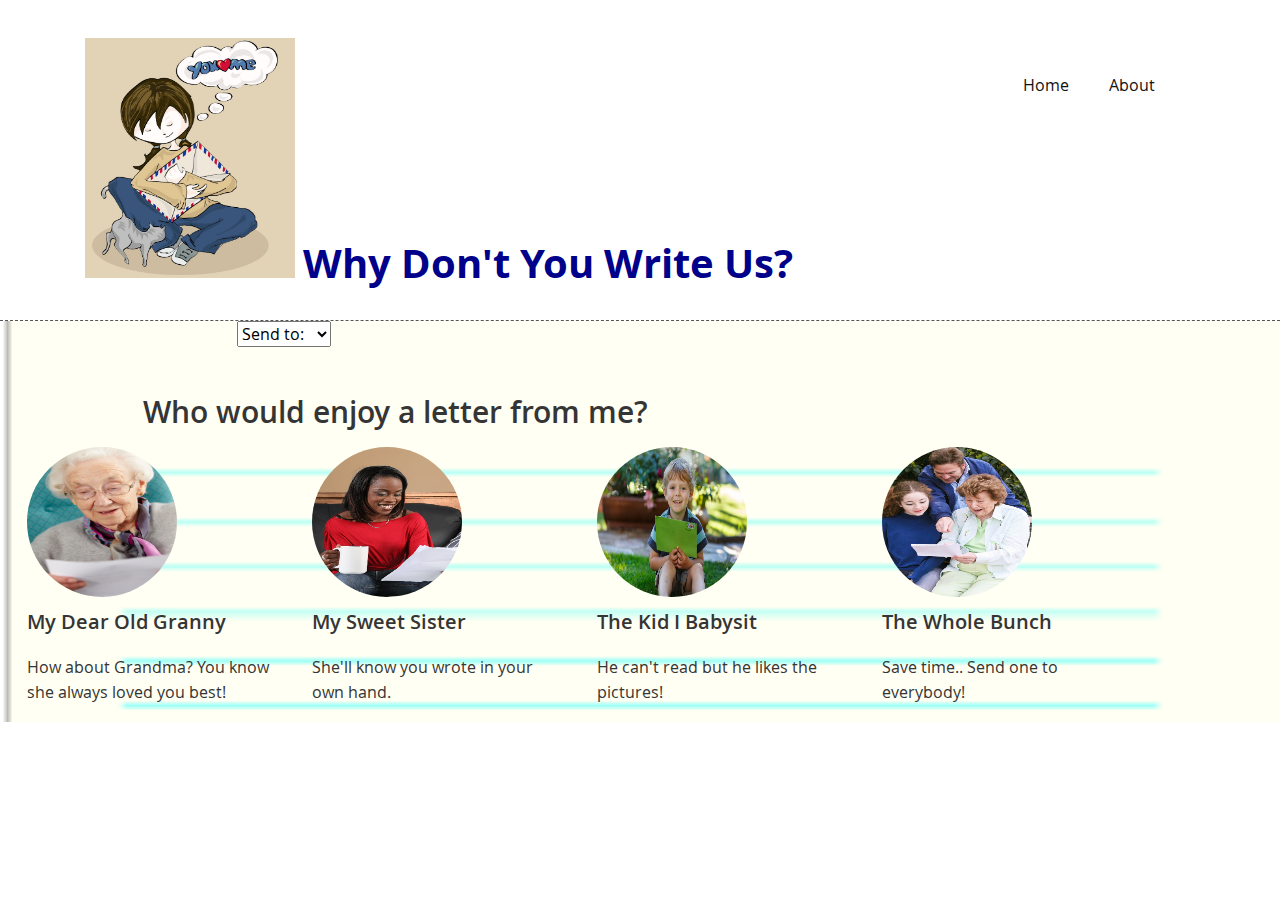
==== index.html @ 1a22d1a2 "15-11-09_siteUpload" ====
<html>
<head>
<meta http-equiv="content-type" content="text/html; charset=utf-8" />
<meta name="viewport" content="width=device-width, initial-scale=1.0">
<title>Why Don&apos;t You Write Us?</title>
<meta name="keywords" content="arts, greeting cards, correspondence, mosaic, watercolor paintings, original artwork, letter, mementoes, handmade, pictures, writing, written, beautiful, beauty, note, search engines, WhyDontYouWrite.us" />
<meta name="generator" content="Site design by Ramona Maxwell &copy;2015 www.MaxwellArts.com"/>
<meta name="description" content="Cards and letters to encourage loved ones to keep in touch the old fashioned way! www.WhyDontYouWrite.us" />
<link rel="icon" type="image/x-icon" href="/images/favicon.ico">
<link href="library/css/normalize.css" rel="stylesheet" type="text/css">
<link href="library/css/framework.css?v=0.2" rel="stylesheet" type="text/css">
<script type="text/javascript" src="library/js/modernizr.min.js?v=0.2"></script>
<script src="http://ajax.googleapis.com/ajax/libs/jquery/1.10.2/jquery.min.js"></script>

	<script src="library/js/modernizr.min.js" type="text/javascript"></script>
	<script src="library/js/modernizr.init.js" type="text/javascript"></script>
	<script src="https://google-code-prettify.googlecode.com/svn/loader/run_prettify.js"></script>
	<script type="text/javascript">
	var _gaq = _gaq || [];
	_gaq.push(['_setAccount', 'UA-183559-1']);
	_gaq.push(['_setDomainName', '.heartinternet.co.uk']);
	_gaq.push(['_setAllowLinker', true]);
	_gaq.push(['_trackPageview']);
	(function() {
		var ga = document.createElement('script'); ga.type = 'text/javascript'; ga.async = true;
		ga.src = ('https:' == document.location.protocol ? 'https://' : 'http://') + 'stats.g.doubleclick.net/dc.js';
		var s = document.getElementsByTagName('script')[0]; s.parentNode.insertBefore(ga, s);
	})();
		</script>
	<style type="text/css">
	pre.prettyprint 
	{
		padding: 0 25px !important;
		border: 0 !important;
		border-left: 2px dotted #dededc !important;
	}
	</style>


	<script type="text/javascript">
		Modernizr.load([
		{
			load: 	['//ajax.googleapis.com/ajax/libs/jquery/1.10.2/jquery.min.js',
					'//ajax.googleapis.com/ajax/libs/jqueryui/1.10.3/jquery-ui.min.js'], 
			complete: function () 	
			{
				if ( !window.jQuery ) 	
				{
					Modernizr.load(	
					['library/js/jquery-1.10.2.min.js',
					'library/js/jquery-ui.min.js']
					);
				}
				if (Modernizr.touch) { // Checking to see if it's a mobile device, then loading all mobile-necessary scripts
					Modernizr.load(
					['library/js/hammer.min.js',
					'library/js/matchmedia.min.js',
					'library/js/selectivizr.min.js',
					'library/js/init.touch.js']
					);
				} 
				else { // Load all the desktop-necessary scripts
					Modernizr.load(
					['library/js/jquery.hoverIntent.js',
					'library/js/matchmedia.min.js',
					'library/js/selectivizr.min.js',
					'library/js/init.standard.js?v=0.2']
				);
				}
			}
		},
			
		{
		    test: Modernizr.mq('only all'), // Essentially this asks "Are you higher than IE8"?
		    nope: 	['library/js/respond.min.js?v=0.2',
					'library/js/init.ie8.js']    	
		}

		]);
	</script>
</head>
<body>
	<header class="styled" data-role="header">
		<div class="container">
			<row>
				<div class="column eight">
					<h2 id="siteTitle"><a href="#">Sculpt.</a></h2>
				</div>
				<div class="column four">
				<nav>
							<ul class="drop-down horizontal right styled">
								<li id="menu1"><a href="#">Horizontal&nbsp;&nbsp;<i class="fa fw fa-angle-down"></i></a></li>
								<li id="menu2"><a href="#">Menus</a></li>
								<!--li><a href="#">Are</a></li-->
								<!--li><a href="#">Awesome</a></li-->
							</ul>
						</nav>
				</div>
			</row>
					
		</div>
	</header>
	<section id="contentMain">
		<div class="column twelve">
			<select id="writeChoice" onchange="sendLetter(this.value)">				
				<option value="0" selected="selected">Send to&#58;</option>
				<option value="1">Grandma</option>
				<option value="2">Sis</option>
				<option value="3">Kid</option>
				<option value="4">Everyone</option>	
			</select>
			<p id="letterChoice"></p>				
		</div>
		<div id="featuredItemsBanner" class="column twelve">
			<h3>Featured Items</h3>
		</div>
		<div id="featuredItems">
			<article id="feature1" class="column three">
				<img class="styled" alt="Blanca" src="library/images/featured4.jpg">
				<h4>Blanca</h4>
				<p>Lorem ipsum dolor sit amet, consectetur adipisicing elit, sed do eiusmod tempor incididunt.</p>
			</article>
			<article id="feature2" class="column three">
				<img class="styled" alt="Blanca" src="library/images/featured4.jpg">
				<h4>Blanca</h4>
				<p>Lorem ipsum dolor sit amet, consectetur adipisicing elit, sed do eiusmod tempor incididunt.</p>
			</article>
			<article id="feature3" class="column three">
				<img class="styled" alt="Blanca" src="library/images/featured4.jpg">
				<h4>Blanca</h4>
				<p>Lorem ipsum dolor sit amet, consectetur adipisicing elit, sed do eiusmod tempor incididunt.</p>
			</article>
			<article id="feature4" class="column three">
				<img class="styled" alt="Blanca" src="library/images/featured4.jpg">
				<h4>Blanca</h4>
				<p>Lorem ipsum dolor sit amet, consectetur adipisicing elit, sed do eiusmod tempor incididunt.</p>
			</article>
		</div>
	</section>
</body>
<script>
//Example of overridding DOM elements with JavaScript
//change the title
	var siteTitleNew = document.getElementById("siteTitle");
	siteTitleNew.innerHTML = "Why Don&apos;t You Write Us&#63;";
	siteTitleNew.style.color = "darkblue";
//add a picture
	var animeRead = document.createElement("img");
	animeRead.src = "/images/ltrlv_crop.jpg";
	animeRead.height = "240";
	animeRead.width = "210";
	animeRead.alt = "Image of a family reading a letter.";
	animeRead.style.paddingRight = "8px";
	siteTitleNew.insertBefore(animeRead, siteTitleNew.childNodes[0]);
//populate the menu
	var menuItem1 = document.getElementById("menu1");
	menuItem1.innerHTML = "<a href='http://whydontyouwrite.us/index.html'>Home</a>";
	var menuItem2 = document.getElementById("menu2");
	menuItem2.innerHTML = "<a href='http://whydontyouwrite.us/pages/about.html'>About</a>";
//style the body
	var contentArea = document.getElementById("contentMain");
	var bkGrndPpr = document.createElement("img");
	contentArea.style.backgroundImage = "url('/images/ppr.png')";	
	contentArea.style.backgroundRepeat = "no-repeat";
	contentArea.style.backgroundSize = "cover";
	var featuredItemsArea = document.getElementById("featuredItems");
	featuredItemsArea.style.float = "right";
	featuredItemsArea.style.paddingRight = "10%";
//change the body content
	var featuresBanner = document.getElementById("featuredItemsBanner");
	featuresBanner.innerHTML = "<h3>Who would enjoy a letter from me&#63;</h3>";
	featuresBanner.style.paddingLeft = "10%";	
		var feature1 = document.getElementById("feature1");
		feature1.innerHTML = "<img class='styled' alt='Happy grandma reading letter.' src='/images/OldWmnRd1.png'><h4>My Dear Old Granny</h4><p>How about Grandma&#63; You know she always loved you best&#33;</p>";		
		var feature2 = document.getElementById("feature2");
		feature2.innerHTML = "<img class='styled' alt='Young woman reading letter.' src='/images/YngWmnRd1.jpg'><h4>My Sweet Sister</h4><p>She&apos;ll know you wrote in your own hand.</p>";
		var feature3 = document.getElementById("feature3");
		feature3.innerHTML = "<img class='styled' alt='Little boy reading letter.' src='/images/SmByHldLtr.jpg'><h4>The Kid I Babysit</h4><p>He can&apos;t read but he likes the pictures&#33;</p>";
		var feature4 = document.getElementById("feature4");
		feature4.innerHTML = "<img class='styled' alt='Group reading letter.' src='/images/FmRd1.jpg'><h4>The Whole Bunch</h4><p>Save time.. Send one to everybody&#33;</p>";
	var selectionContainer = document.getElementById("writeChoice");
	selectionContainer.style.marginLeft = "20%";
	var letterRecipient = document.getElementById("writeChoice").value;
	showRecipient = document.getElementById("letterChoice");
	showRecipient.style.float = "right";
	function sendLetter(letterRecipient) {
		switch(letterRecipient) {
			case '0': showRecipient.innerHTML = "Don&apos;t forget stamps&#58;";
			break;
			case '1': showRecipient.innerHTML = "Good choice&#33; She will probably send you five dollars.";
			break;
			case '2': showRecipient.innerHTML =  "Growing up doesn&apos;t mean growing apart.";
			break;
			case '3': showRecipient.innerHTML = "Little kids love a trip to the mailbox&#33;";
			break;
			case '4': showRecipient.innerHTML = "One little note from you makes everyone happy&#33;";
			break;
			default: showRecipient.innerHTML = "Don&apos;t forget stamps&#33;";
		}
	}

</script>
</html>
---- library/css/framework.css ----
/* Typography */
/* Classes for different type weights */
/* line 15, ../sass/additional/_type.scss */
.extralight {
  font-weight: 200;
}

/* line 20, ../sass/additional/_type.scss */
.light {
  font-weight: 300;
}

/* line 25, ../sass/additional/_type.scss */
.regular {
  font-weight: 400;
}

/* line 30, ../sass/additional/_type.scss */
.semibold {
  font-weight: 600;
}

/* line 35, ../sass/additional/_type.scss */
.bold {
  font-weight: 700;
}

/* line 40, ../sass/additional/_type.scss */
.extrabold {
  font-weight: 800;
}

/* line 45, ../sass/additional/_type.scss */
.condensed {
  font-family: OpenSansCondensed, "Arial Narrow", Arial, sans-serif;
}

/* Classes for kerning styles */
/* line 52, ../sass/additional/_type.scss */
.loosest {
  letter-spacing: 3px;
  letter-spacing: 0.3rem;
}

/* line 57, ../sass/additional/_type.scss */
.looser {
  letter-spacing: 2px;
  letter-spacing: 0.2rem;
}

/* line 62, ../sass/additional/_type.scss */
.loose {
  letter-spacing: 1px;
  letter-spacing: 0.1rem;
}

/* line 67, ../sass/additional/_type.scss */
.tight {
  letter-spacing: -1px;
  letter-spacing: -0.1rem;
}

/* line 72, ../sass/additional/_type.scss */
.tighter {
  letter-spacing: -2px;
  letter-spacing: -0.2rem;
}

/* line 77, ../sass/additional/_type.scss */
.tightest {
  letter-spacing: -3px;
  letter-spacing: -0.3rem;
}

/* Include your font-face declarations here, but remove the svg files from the stack */
@font-face {
  font-family: "OpenSansCondensed";
  src: url("../fonts/OpenSans-CondLight-webfont.eot");
  src: url("../fonts/OpenSans-CondLight-webfont.eot?#iefix") format("embedded-opentype"), url("../fonts/OpenSans-CondLight-webfont.woff") format("woff"), url("../fonts/OpenSans-CondLight-webfont.ttf") format("truetype");
  font-weight: 300;
  font-style: normal;
}

@font-face {
  font-family: "OpenSansCondensed";
  src: url("../fonts/OpenSans-CondLightItalic-webfont.eot");
  src: url("../fonts/OpenSans-CondLightItalic-webfont.eot?#iefix") format("embedded-opentype"), url("../fonts/OpenSans-CondLightItalic-webfont.woff") format("woff"), url("../fonts/OpenSans-CondLightItalic-webfont.ttf") format("truetype");
  font-weight: 300;
  font-style: Italic;
}

@font-face {
  font-family: "OpenSansCondensed";
  src: url("../fonts/OpenSans-CondBold-webfont.eot");
  src: url("../fonts/OpenSans-CondBold-webfont.eot?#iefix") format("embedded-opentype"), url("../fonts/OpenSans-CondBold-webfont.woff") format("woff"), url("../fonts/OpenSans-CondBold-webfont.ttf") format("truetype");
  font-weight: 700;
  font-style: normal;
}

@font-face {
  font-family: "OpenSans";
  src: url("../fonts/OpenSans-Light-webfont.eot");
  src: url("../fonts/OpenSans-Light-webfont.eot?#iefix") format("embedded-opentype"), url("../fonts/OpenSans-Light-webfont.woff") format("woff"), url("../fonts/OpenSans-Light-webfont.ttf") format("truetype");
  font-weight: 300;
  font-style: normal;
}

@font-face {
  font-family: "OpenSans";
  src: url("../fonts/OpenSans-LightItalic-webfont.eot");
  src: url("../fonts/OpenSans-LightItalic-webfont.eot?#iefix") format("embedded-opentype"), url("../fonts/OpenSans-LightItalic-webfont.woff") format("woff"), url("../fonts/OpenSans-LightItalic-webfont.ttf") format("truetype");
  font-weight: 300;
  font-style: italic;
}

@font-face {
  font-family: "OpenSans";
  src: url("../fonts/OpenSans-Regular-webfont.eot");
  src: url("../fonts/OpenSans-Regular-webfont.eot?#iefix") format("embedded-opentype"), url("../fonts/OpenSans-Regular-webfont.woff") format("woff"), url("../fonts/OpenSans-Regular-webfont.ttf") format("truetype");
  font-weight: 400;
  font-style: normal;
}

@font-face {
  font-family: "OpenSans";
  src: url("../fonts/OpenSans-Italic-webfont.eot");
  src: url("../fonts/OpenSans-Italic-webfont.eot?#iefix") format("embedded-opentype"), url("../fonts/OpenSans-Italic-webfont.woff") format("woff"), url("../fonts/OpenSans-Italic-webfont.ttf") format("truetype");
  font-weight: 400;
  font-style: italic;
}

@font-face {
  font-family: "OpenSans";
  src: url("../fonts/OpenSans-Semibold-webfont.eot");
  src: url("../fonts/OpenSans-Semibold-webfont.eot?#iefix") format("embedded-opentype"), url("../fonts/OpenSans-Semibold-webfont.woff") format("woff"), url("../fonts/OpenSans-Semibold-webfont.ttf") format("truetype");
  font-weight: 600;
  font-style: normal;
}

@font-face {
  font-family: "OpenSans";
  src: url("../fonts/OpenSans-SemiboldItalic-webfont.eot");
  src: url("../fonts/OpenSans-SemiboldItalic-webfont.eot?#iefix") format("embedded-opentype"), url("../fonts/OpenSans-SemiboldItalic-webfont.woff") format("woff"), url("../fonts/OpenSans-SemiboldItalic-webfont.ttf") format("truetype");
  font-weight: 600;
  font-style: italic;
}

@font-face {
  font-family: "OpenSans";
  src: url("../fonts/OpenSans-Bold-webfont.eot");
  src: url("../fonts/OpenSans-Bold-webfont.eot?#iefix") format("embedded-opentype"), url("../fonts/OpenSans-Bold-webfont.woff") format("woff"), url("../fonts/OpenSans-Bold-webfont.ttf") format("truetype");
  font-weight: 700;
  font-style: normal;
}

@font-face {
  font-family: "OpenSans";
  src: url("../fonts/OpenSans-BoldItalic-webfont.eot");
  src: url("../fonts/OpenSans-BoldItalic-webfont.eot?#iefix") format("embedded-opentype"), url("../fonts/OpenSans-BoldItalic-webfont.woff") format("woff"), url("../fonts/OpenSans-BoldItalic-webfont.ttf") format("truetype");
  font-weight: 700;
  font-style: italic;
}

@font-face {
  font-family: "OpenSans";
  src: url("../fonts/OpenSans-ExtraBold-webfont.eot");
  src: url("../fonts/OpenSans-ExtraBold-webfont.eot?#iefix") format("embedded-opentype"), url("../fonts/OpenSans-ExtraBold-webfont.woff") format("woff"), url("../fonts/OpenSans-ExtraBold-webfont.ttf") format("truetype");
  font-weight: 800;
  font-style: normal;
}

@font-face {
  font-family: "OpenSans";
  src: url("../fonts/OpenSans-ExtraBoldItalic-webfont.eot");
  src: url("../fonts/OpenSans-ExtraBoldItalic-webfont.eot?#iefix") format("embedded-opentype"), url("../fonts/OpenSans-ExtraBoldItalic-webfont.woff") format("woff"), url("../fonts/OpenSans-ExtraBoldItalic-webfont.ttf") format("truetype");
  font-weight: 800;
  font-style: italic;
}

/* FA Font files here */
@font-face {
  font-family: 'FontAwesome';
  src: url("../fonts/fontawesome-webfont.eot");
  src: url("../fonts/fontawesome-webfont.eot?#iefix") format("embedded-opentype"), url("../fonts/fontawesome-webfont.woff") format("woff"), url("../fonts/fontawesome-webfont.ttf") format("truetype");
  font-weight: 400;
  font-style: normal;
}

/* This is where we keep the SVG files so everything looks pretty in Webkit-based browsers */
@media screen and (-webkit-min-device-pixel-ratio: 0) {
  @font-face {
    font-family: "OpenSansCondensed";
    src: url("../fonts/OpenSans-CondLight-webfont.svg#open_sanscondensed_light") format("svg");
    font-weight: 300;
    font-style: normal;
}

  @font-face {
    font-family: "OpenSansCondensed";
    src: url("../fonts/OpenSans-CondLightItalic-webfont.svg#open_sansCnLtIt") format("svg");
    font-weight: 300;
    font-style: italic;
}

  @font-face {
    font-family: "OpenSansCondensed";
    src: url("../fonts/OpenSans-CondBold-webfont.svg#open_sans_condensedbold") format("svg");
    font-weight: 700;
    font-style: normal;
}

  @font-face {
    font-family: "OpenSans";
    src: url("../fonts/OpenSans-Light-webfont.svg#open_sanslight") format("svg");
    font-weight: 300;
    font-style: normal;
}

  @font-face {
    font-family: "OpenSans";
    src: url("../fonts/OpenSans-LightItalic-webfont.svg#open_sanslight_italic") format("svg");
    font-weight: 300;
    font-style: italic;
}

  @font-face {
    font-family: "OpenSans";
    src: url("../fonts/OpenSans-Regular-webfont.svg#open_sansregular") format("svg");
    font-weight: 400;
    font-style: normal;
}

  @font-face {
    font-family: "OpenSans";
    src: url("../fonts/OpenSans-Italic-webfont.svg#open_sansitalic") format("svg");
    font-weight: 400;
    font-style: italic;
}

  @font-face {
    font-family: "OpenSans";
    src: url("../fonts/OpenSans-Semibold-webfont.svg#open_sanssemibold") format("svg");
    font-weight: 600;
    font-style: normal;
}

  @font-face {
    font-family: "OpenSans";
    src: url("../fonts/OpenSans-SemiboldItalic-webfont.svg#open_sanssemibold_italic") format("svg");
    font-weight: 600;
    font-style: italic;
}

  @font-face {
    font-family: "OpenSans";
    src: url("../fonts/OpenSans-Bold-webfont.svg#open_sansbold") format("svg");
    font-weight: 700;
    font-style: normal;
}

  @font-face {
    font-family: "OpenSans";
    src: url("../fonts/OpenSans-BoldItalic-webfont.svg#open_sansbold_italic") format("svg");
    font-weight: 700;
    font-style: italic;
}

  @font-face {
    font-family: "OpenSans";
    src: url("../fonts/OpenSans-ExtraBold-webfont.svg#open_sansextrabold") format("svg");
    font-weight: 800;
    font-style: normal;
}

  @font-face {
    font-family: "OpenSans";
    src: url("../fonts/OpenSans-ExtraBoldItalic-webfont.svg#open_sansextrabold_italic") format("svg");
    font-weight: 800;
    font-style: italic;
}

  /* Din font files here */
  @font-face {
    font-family: 'FontAwesome';
    src: url("../fonts/fontawesome-webfont.svg#FontAwesome") format("svg");
    font-weight: 300;
    font-style: normal;
}
}
/* line 8, ../sass/framework.scss */
html {
  font-size: 62.5%;
}

/* Here come the columns */
/* line 15, ../sass/framework.scss */
.container {
  margin: 0 auto;
  width: 80%;
}
/* line 298, ../sass/additional/_additional.scss */
.container:before, .container:after {
  content: "";
  display: table;
}
/* line 302, ../sass/additional/_additional.scss */
.container:after {
  clear: both;
}

/* Clearfixed elements */
/* line 25, ../sass/framework.scss */
section,
.row {
  position: relative;
}
/* line 298, ../sass/additional/_additional.scss */
section:before, section:after,
.row:before,
.row:after {
  content: "";
  display: table;
}
/* line 302, ../sass/additional/_additional.scss */
section:after,
.row:after {
  clear: both;
}

/* line 32, ../sass/framework.scss */
.column {
  margin-left: 0;
  margin-right: 0;
  -webkit-box-sizing: border-box;
  -moz-box-sizing: border-box;
  box-sizing: border-box;
  position: relative;
  /* When nesting columns, this removed the margins on the left of the first and the right of the last columns */
}
/* line 40, ../sass/framework.scss */
.column .row .column:first-of-type {
  margin-left: 0;
}
/* line 44, ../sass/framework.scss */
.column .row .column:last-of-type {
  margin-right: 0;
}

/* line 52, ../sass/framework.scss */
.one {
  width: 100%;
}

/* line 57, ../sass/framework.scss */
.two {
  width: 100%;
}

/* line 62, ../sass/framework.scss */
.three {
  width: 100%;
}

/* line 67, ../sass/framework.scss */
.four {
  width: 100%;
}

/* line 72, ../sass/framework.scss */
.five {
  width: 100%;
}

/* line 77, ../sass/framework.scss */
.six {
  width: 100%;
}

/* line 82, ../sass/framework.scss */
.seven {
  width: 100%;
}

/* line 87, ../sass/framework.scss */
.eight {
  width: 100%;
}

/* line 92, ../sass/framework.scss */
.nine {
  width: 100%;
}

/* line 97, ../sass/framework.scss */
.ten {
  width: 100%;
}

/* line 102, ../sass/framework.scss */
.eleven {
  width: 100%;
}

/* line 107, ../sass/framework.scss */
.twelve {
  width: 100%;
}

/* Default typeface and weight declarations */
/* line 114, ../sass/framework.scss */
body {
  font-family: OpenSans, "Helvetica Neue", Helvetica, Arial, sans-serif;
  font-size: 16px;
  font-size: 1.6rem;
  line-height: 25px;
  line-height: 2.5rem;
  color: #353535;
}

/* line 122, ../sass/framework.scss */
p {
  margin: 0;
  padding: 7px 0 18px;
  padding: 0.75rem 0 1.75rem;
}

/* This resets the h tags before we do anything else to them */
/* line 136, ../sass/framework.scss */
h1,
h2,
h3,
h4,
h5,
h6 {
  font-size: 16px;
  font-size: 1.6rem;
  line-height: 25px;
  line-height: 2.5rem;
  margin: 0;
  padding: 0;
  font-weight: 400;
}

/* line 145, ../sass/framework.scss */
h1 {
  font-size: 50px;
  font-size: 5rem;
  line-height: 50px;
  line-height: 5rem;
  margin: 0;
  padding: 35px 0 15px;
  padding: 3.5rem 0 1.5rem;
  font-weight: 800;
}

/* line 155, ../sass/framework.scss */
h2 {
  font-size: 40px;
  font-size: 4rem;
  line-height: 50px;
  line-height: 5rem;
  margin: 0;
  padding: 38px 0 12px;
  padding: 3.75rem 0 1.25rem;
  font-weight: 700;
}

/* line 165, ../sass/framework.scss */
h3 {
  font-size: 30px;
  font-size: 3rem;
  line-height: 40px;
  line-height: 4rem;
  margin: 0;
  padding: 45px 0 15px;
  padding: 4.5rem 0 1.5rem;
  font-weight: 600;
}

/* line 175, ../sass/framework.scss */
h4 {
  font-size: 20px;
  font-size: 2rem;
  line-height: 30px;
  line-height: 3rem;
  margin: 0;
  padding: 10px 0 10px;
  padding: 1rem 0 1rem;
  font-weight: 600;
}

/* line 184, ../sass/framework.scss */
nav h1 {
  float: left;
}

/* line 189, ../sass/framework.scss */
h1 + h2 {
  padding: 13px 0 12px;
  padding: 1.25rem 0 1.25rem;
}

/* line 195, ../sass/framework.scss */
h1 + h3 {
  padding: 0 0 10px;
  padding: 0 0 1rem;
}

/* line 201, ../sass/framework.scss */
h2 + h3 {
  padding: 0 0 10px;
  padding: 0 0 1rem;
}

/* line 207, ../sass/framework.scss */
h3 + h4 {
  padding: 0 0 10px;
  padding: 0 0 1rem;
}

/* Basic imagery fun here */
/* line 217, ../sass/framework.scss */
div img[data-responsive="fill"],
article img[data-responsive="fill"],
aside.img[data-responsive="fill"] {
  min-width: 100%;
  max-width: 100%;
  height: auto;
}

/* This resets ol and ul lists before we do anything with them */
/* line 227, ../sass/framework.scss */
ol,
ul {
  margin: 0;
  list-style: none;
  padding: 12px 0 13px;
  padding: 1.25rem 0;
}

/*Now we style the basics */
/* line 237, ../sass/framework.scss */
ul {
  list-style: disc;
  padding: 12px 0 13px 25px;
  padding: 1.25rem 0 1.25rem 2.5rem;
}

/* line 244, ../sass/framework.scss */
ul ul {
  list-style: circle;
  padding: 12px 0 13px 25px;
  padding: 1.25rem 0 1.25rem 2.5rem;
  font-size: 1.4rem;
}

/* line 252, ../sass/framework.scss */
ol {
  list-style: decimal;
  padding: 12px 0 13px 25px;
  padding: 1.25rem 0 1.25rem 2.5rem;
}

/* line 259, ../sass/framework.scss */
ol ol {
  list-style: lower-latin;
  padding: 12px 0 13px 25px;
  padding: 1.25rem 0 1.25rem 2.5rem;
  font-size: 1.4rem;
}

/* Some floats*/
/* line 269, ../sass/framework.scss */
.left {
  float: left;
  text-align: left;
}

/* line 274, ../sass/framework.scss */
.right {
  float: right;
  text-align: right;
}

@media only screen and (max-width: 767px) {
  /* line 282, ../sass/framework.scss */
  .hide-mobile {
    display: none;
  }

  /* line 286, ../sass/framework.scss */
  .left, .right {
    text-align: left !important;
    clear: both !important;
  }
}
@media only screen and (min-width: 768px) and (max-width: 1024px) {
  /* line 295, ../sass/framework.scss */
  html {
    font-size: 62.5%;
  }

  /* Here come the columns */
  /* line 302, ../sass/framework.scss */
  .container {
    margin: 0 auto;
    width: 732px;
  }
  /* line 306, ../sass/framework.scss */
  .container.fluid {
    width: 100%;
  }
  /* line 5, ../sass/additional/_additional.scss */
  .container.fluid .column {
    margin: 0 1%;
  }
  /* line 8, ../sass/additional/_additional.scss */
  .container.fluid .column.one {
    width: 6.333%;
  }
  /* line 12, ../sass/additional/_additional.scss */
  .container.fluid .column.two {
    width: 14.667%;
  }
  /* line 16, ../sass/additional/_additional.scss */
  .container.fluid .column.three {
    width: 23.0%;
  }
  /* line 20, ../sass/additional/_additional.scss */
  .container.fluid .column.four {
    width: 31.333%;
  }
  /* line 24, ../sass/additional/_additional.scss */
  .container.fluid .column.five {
    width: 39.667%;
  }
  /* line 28, ../sass/additional/_additional.scss */
  .container.fluid .column.six {
    width: 48.0%;
  }
  /* line 32, ../sass/additional/_additional.scss */
  .container.fluid .column.seven {
    width: 56.333%;
  }
  /* line 36, ../sass/additional/_additional.scss */
  .container.fluid .column.eight {
    width: 64.667%;
  }
  /* line 40, ../sass/additional/_additional.scss */
  .container.fluid .column.nine {
    width: 73.0%;
  }
  /* line 44, ../sass/additional/_additional.scss */
  .container.fluid .column.ten {
    width: 81.333%;
  }
  /* line 48, ../sass/additional/_additional.scss */
  .container.fluid .column.eleven {
    width: 89.667%;
  }
  /* line 52, ../sass/additional/_additional.scss */
  .container.fluid .column.twelve {
    width: 98%;
  }
  /* line 310, ../sass/framework.scss */
  .container.fluid.no-margin {
    width: 100%;
  }
  /* line 62, ../sass/additional/_additional.scss */
  .container.fluid.no-margin .column {
    margin: 0%;
  }
  /* line 65, ../sass/additional/_additional.scss */
  .container.fluid.no-margin .column.one {
    width: 8.333%;
  }
  /* line 69, ../sass/additional/_additional.scss */
  .container.fluid.no-margin .column.two {
    width: 16.667%;
  }
  /* line 73, ../sass/additional/_additional.scss */
  .container.fluid.no-margin .column.three {
    width: 25.0%;
  }
  /* line 77, ../sass/additional/_additional.scss */
  .container.fluid.no-margin .column.four {
    width: 33.333%;
  }
  /* line 81, ../sass/additional/_additional.scss */
  .container.fluid.no-margin .column.five {
    width: 42.667%;
  }
  /* line 85, ../sass/additional/_additional.scss */
  .container.fluid.no-margin .column.six {
    width: 50.0%;
  }
  /* line 89, ../sass/additional/_additional.scss */
  .container.fluid.no-margin .column.seven {
    width: 58.333%;
  }
  /* line 93, ../sass/additional/_additional.scss */
  .container.fluid.no-margin .column.eight {
    width: 66.667%;
  }
  /* line 97, ../sass/additional/_additional.scss */
  .container.fluid.no-margin .column.nine {
    width: 75.0%;
  }
  /* line 101, ../sass/additional/_additional.scss */
  .container.fluid.no-margin .column.ten {
    width: 83.333%;
  }
  /* line 105, ../sass/additional/_additional.scss */
  .container.fluid.no-margin .column.eleven {
    width: 91.667%;
  }
  /* line 109, ../sass/additional/_additional.scss */
  .container.fluid.no-margin .column.twelve {
    width: 100%;
  }

  /* line 316, ../sass/framework.scss */
  .column {
    margin-left: 8px;
    margin-right: 8px;
    float: left;
  }

  /* line 324, ../sass/framework.scss */
  .one {
    width: 45px;
  }

  /* line 329, ../sass/framework.scss */
  .push-one {
    margin-left: 69px;
  }

  /* line 334, ../sass/framework.scss */
  .pull-one {
    margin-right: 69px;
  }

  /* line 339, ../sass/framework.scss */
  .two {
    width: 106px;
  }

  /* line 344, ../sass/framework.scss */
  .push-two {
    margin-left: 130px;
  }

  /* line 349, ../sass/framework.scss */
  .pull-two {
    margin-right: 130px;
  }

  /* line 354, ../sass/framework.scss */
  .three {
    width: 167px;
  }

  /* line 359, ../sass/framework.scss */
  .push-three {
    margin-left: 191px;
  }

  /* line 364, ../sass/framework.scss */
  .pull-three {
    margin-right: 191px;
  }

  /* line 369, ../sass/framework.scss */
  .four {
    width: 228px;
  }

  /* line 374, ../sass/framework.scss */
  .push-four {
    margin-left: 252px;
  }

  /* line 379, ../sass/framework.scss */
  .pull-four {
    margin-right: 252px;
  }

  /* line 384, ../sass/framework.scss */
  .five {
    width: 289px;
  }

  /* line 389, ../sass/framework.scss */
  .push-five {
    margin-left: 313px;
  }

  /* line 394, ../sass/framework.scss */
  .pull-five {
    margin-right: 313px;
  }

  /* line 399, ../sass/framework.scss */
  .six {
    width: 350px;
  }

  /* line 404, ../sass/framework.scss */
  .push-six {
    margin-left: 374px;
  }

  /* line 409, ../sass/framework.scss */
  .pull-six {
    margin-right: 374px;
  }

  /* line 414, ../sass/framework.scss */
  .seven {
    width: 411px;
  }

  /* line 419, ../sass/framework.scss */
  .push-seven {
    margin-left: 435px;
  }

  /* line 424, ../sass/framework.scss */
  .pull-seven {
    margin-right: 435px;
  }

  /* line 429, ../sass/framework.scss */
  .eight {
    width: 472px;
  }

  /* line 434, ../sass/framework.scss */
  .push-eight {
    margin-left: 496px;
  }

  /* line 439, ../sass/framework.scss */
  .pull-eight {
    margin-right: 496px;
  }

  /* line 444, ../sass/framework.scss */
  .nine {
    width: 533px;
  }

  /* line 449, ../sass/framework.scss */
  .push-nine {
    margin-left: 557px;
  }

  /* line 454, ../sass/framework.scss */
  .pull-nine {
    margin-right: 557px;
  }

  /* line 459, ../sass/framework.scss */
  .ten {
    width: 594px;
  }

  /* line 464, ../sass/framework.scss */
  .push-ten {
    margin-left: 618px;
  }

  /* line 469, ../sass/framework.scss */
  .pull-ten {
    margin-right: 618px;
  }

  /* line 474, ../sass/framework.scss */
  .eleven {
    width: 655px;
  }

  /* line 479, ../sass/framework.scss */
  .push-eleven {
    margin-left: 679px;
  }

  /* line 484, ../sass/framework.scss */
  .pull-eleven {
    margin-right: 679px;
  }

  /* line 489, ../sass/framework.scss */
  .twelve {
    width: 716px;
  }

  /* Columns with no margins */
  /* line 496, ../sass/framework.scss */
  .column.no-margin {
    margin: 0;
    float: left;
  }
  /* line 500, ../sass/framework.scss */
  .column.no-margin.one {
    width: 61px;
  }
  /* line 504, ../sass/framework.scss */
  .column.no-margin.two {
    width: 122px;
  }
  /* line 508, ../sass/framework.scss */
  .column.no-margin.three {
    width: 183px;
  }
  /* line 512, ../sass/framework.scss */
  .column.no-margin.four {
    width: 244px;
  }
  /* line 516, ../sass/framework.scss */
  .column.no-margin.five {
    width: 305px;
  }
  /* line 520, ../sass/framework.scss */
  .column.no-margin.six {
    width: 366px;
  }
  /* line 524, ../sass/framework.scss */
  .column.no-margin.seven {
    width: 427px;
  }
  /* line 528, ../sass/framework.scss */
  .column.no-margin.eight {
    width: 488px;
  }
  /* line 532, ../sass/framework.scss */
  .column.no-margin.nine {
    width: 549px;
  }
  /* line 536, ../sass/framework.scss */
  .column.no-margin.ten {
    width: 610px;
  }
  /* line 540, ../sass/framework.scss */
  .column.no-margin.eleven {
    width: 671px;
  }
  /* line 544, ../sass/framework.scss */
  .column.no-margin.one {
    width: 732px;
  }

  /* Default typeface and weight declarations */
  /* Buttons */
  /* line 555, ../sass/framework.scss */
  .hide-tablet {
    display: none;
  }

  /* line 560, ../sass/framework.scss */
  .hide-mobile {
    display: block;
  }
}
@media only screen and (min-device-width: 768px) and (max-device-width: 1024px) and (orientation: landscape) {
  /* line 569, ../sass/framework.scss */
  html {
    font-size: 62.5%;
  }

  /* Here come the columns */
  /* line 576, ../sass/framework.scss */
  .container {
    margin: 0 auto;
    width: 960px;
  }
  /* line 580, ../sass/framework.scss */
  .container.fluid {
    width: 100%;
  }
  /* line 5, ../sass/additional/_additional.scss */
  .container.fluid .column {
    margin: 0 1%;
  }
  /* line 8, ../sass/additional/_additional.scss */
  .container.fluid .column.one {
    width: 6.333%;
  }
  /* line 12, ../sass/additional/_additional.scss */
  .container.fluid .column.two {
    width: 14.667%;
  }
  /* line 16, ../sass/additional/_additional.scss */
  .container.fluid .column.three {
    width: 23.0%;
  }
  /* line 20, ../sass/additional/_additional.scss */
  .container.fluid .column.four {
    width: 31.333%;
  }
  /* line 24, ../sass/additional/_additional.scss */
  .container.fluid .column.five {
    width: 39.667%;
  }
  /* line 28, ../sass/additional/_additional.scss */
  .container.fluid .column.six {
    width: 48.0%;
  }
  /* line 32, ../sass/additional/_additional.scss */
  .container.fluid .column.seven {
    width: 56.333%;
  }
  /* line 36, ../sass/additional/_additional.scss */
  .container.fluid .column.eight {
    width: 64.667%;
  }
  /* line 40, ../sass/additional/_additional.scss */
  .container.fluid .column.nine {
    width: 73.0%;
  }
  /* line 44, ../sass/additional/_additional.scss */
  .container.fluid .column.ten {
    width: 81.333%;
  }
  /* line 48, ../sass/additional/_additional.scss */
  .container.fluid .column.eleven {
    width: 89.667%;
  }
  /* line 52, ../sass/additional/_additional.scss */
  .container.fluid .column.twelve {
    width: 98%;
  }
  /* line 584, ../sass/framework.scss */
  .container.fluid.no-margin {
    width: 100%;
  }
  /* line 62, ../sass/additional/_additional.scss */
  .container.fluid.no-margin .column {
    margin: 0%;
  }
  /* line 65, ../sass/additional/_additional.scss */
  .container.fluid.no-margin .column.one {
    width: 8.333%;
  }
  /* line 69, ../sass/additional/_additional.scss */
  .container.fluid.no-margin .column.two {
    width: 16.667%;
  }
  /* line 73, ../sass/additional/_additional.scss */
  .container.fluid.no-margin .column.three {
    width: 25.0%;
  }
  /* line 77, ../sass/additional/_additional.scss */
  .container.fluid.no-margin .column.four {
    width: 33.333%;
  }
  /* line 81, ../sass/additional/_additional.scss */
  .container.fluid.no-margin .column.five {
    width: 42.667%;
  }
  /* line 85, ../sass/additional/_additional.scss */
  .container.fluid.no-margin .column.six {
    width: 50.0%;
  }
  /* line 89, ../sass/additional/_additional.scss */
  .container.fluid.no-margin .column.seven {
    width: 58.333%;
  }
  /* line 93, ../sass/additional/_additional.scss */
  .container.fluid.no-margin .column.eight {
    width: 66.667%;
  }
  /* line 97, ../sass/additional/_additional.scss */
  .container.fluid.no-margin .column.nine {
    width: 75.0%;
  }
  /* line 101, ../sass/additional/_additional.scss */
  .container.fluid.no-margin .column.ten {
    width: 83.333%;
  }
  /* line 105, ../sass/additional/_additional.scss */
  .container.fluid.no-margin .column.eleven {
    width: 91.667%;
  }
  /* line 109, ../sass/additional/_additional.scss */
  .container.fluid.no-margin .column.twelve {
    width: 100%;
  }

  /* line 590, ../sass/framework.scss */
  .column {
    margin-left: 10px;
    margin-right: 10px;
    float: left;
  }

  /* line 597, ../sass/framework.scss */
  .one {
    width: 60px;
  }

  /* line 602, ../sass/framework.scss */
  .push-one {
    margin-left: 90px;
  }

  /* line 607, ../sass/framework.scss */
  .pull-one {
    margin-right: 90px;
  }

  /* line 612, ../sass/framework.scss */
  .two {
    width: 140px;
  }

  /* line 617, ../sass/framework.scss */
  .push-two {
    margin-left: 170px;
  }

  /* line 622, ../sass/framework.scss */
  .pull-two {
    margin-right: 170px;
  }

  /* line 627, ../sass/framework.scss */
  .three {
    width: 220px;
  }

  /* line 632, ../sass/framework.scss */
  .push-three {
    margin-left: 250px;
  }

  /* line 637, ../sass/framework.scss */
  .pull-three {
    margin-right: 250px;
  }

  /* line 642, ../sass/framework.scss */
  .four {
    width: 300px;
  }

  /* line 647, ../sass/framework.scss */
  .push-four {
    margin-left: 330px;
  }

  /* line 652, ../sass/framework.scss */
  .pull-four {
    margin-right: 330px;
  }

  /* line 657, ../sass/framework.scss */
  .five {
    width: 380px;
  }

  /* line 662, ../sass/framework.scss */
  .push-five {
    margin-left: 410px;
  }

  /* line 667, ../sass/framework.scss */
  .pull-five {
    margin-right: 410px;
  }

  /* line 672, ../sass/framework.scss */
  .six {
    width: 460px;
  }

  /* line 677, ../sass/framework.scss */
  .push-six {
    margin-left: 490px;
  }

  /* line 682, ../sass/framework.scss */
  .pull-six {
    margin-right: 490px;
  }

  /* line 687, ../sass/framework.scss */
  .seven {
    width: 540px;
  }

  /* line 692, ../sass/framework.scss */
  .push-seven {
    margin-left: 570px;
  }

  /* line 697, ../sass/framework.scss */
  .pull-seven {
    margin-right: 570px;
  }

  /* line 702, ../sass/framework.scss */
  .eight {
    width: 620px;
  }

  /* line 707, ../sass/framework.scss */
  .push-eight {
    margin-left: 650px;
  }

  /* line 712, ../sass/framework.scss */
  .pull-eight {
    margin-right: 650px;
  }

  /* line 717, ../sass/framework.scss */
  .nine {
    width: 700px;
  }

  /* line 722, ../sass/framework.scss */
  .push-nine {
    margin-left: 730px;
  }

  /* line 727, ../sass/framework.scss */
  .pull-nine {
    margin-right: 730px;
  }

  /* line 732, ../sass/framework.scss */
  .ten {
    width: 780px;
  }

  /* line 737, ../sass/framework.scss */
  .push-ten {
    margin-left: 810px;
  }

  /* line 742, ../sass/framework.scss */
  .pull-ten {
    margin-right: 810px;
  }

  /* line 747, ../sass/framework.scss */
  .eleven {
    width: 860px;
  }

  /* line 752, ../sass/framework.scss */
  .push-eleven {
    margin-left: 890px;
  }

  /* line 757, ../sass/framework.scss */
  .pull-eleven {
    margin-right: 890px;
  }

  /* line 762, ../sass/framework.scss */
  .twelve {
    width: 940px;
  }

  /* Columns with no margins */
  /* line 769, ../sass/framework.scss */
  .column.no-margin {
    margin: 0;
    float: left;
  }
  /* line 773, ../sass/framework.scss */
  .column.no-margin.one {
    width: 80px;
  }
  /* line 777, ../sass/framework.scss */
  .column.no-margin.two {
    width: 160px;
  }
  /* line 781, ../sass/framework.scss */
  .column.no-margin.three {
    width: 240px;
  }
  /* line 785, ../sass/framework.scss */
  .column.no-margin.four {
    width: 320px;
  }
  /* line 789, ../sass/framework.scss */
  .column.no-margin.five {
    width: 400px;
  }
  /* line 793, ../sass/framework.scss */
  .column.no-margin.six {
    width: 480px;
  }
  /* line 797, ../sass/framework.scss */
  .column.no-margin.seven {
    width: 560px;
  }
  /* line 801, ../sass/framework.scss */
  .column.no-margin.eight {
    width: 640px;
  }
  /* line 805, ../sass/framework.scss */
  .column.no-margin.nine {
    width: 720px;
  }
  /* line 809, ../sass/framework.scss */
  .column.no-margin.ten {
    width: 800px;
  }
  /* line 813, ../sass/framework.scss */
  .column.no-margin.eleven {
    width: 880px;
  }
  /* line 817, ../sass/framework.scss */
  .column.no-margin.one {
    width: 960px;
  }

  /* Default typeface and weight declarations */
  /* Buttons */
}
@media only screen and (min-width: 1024px) {
  /* line 831, ../sass/framework.scss */
  html {
    font-size: 62.5%;
  }

  /* Here come the columns */
  /* line 838, ../sass/framework.scss */
  .container {
    margin: 0 auto;
    width: 960px;
  }
  /* line 842, ../sass/framework.scss */
  .container.fluid {
    width: 100%;
  }
  /* line 5, ../sass/additional/_additional.scss */
  .container.fluid .column {
    margin: 0 1%;
  }
  /* line 8, ../sass/additional/_additional.scss */
  .container.fluid .column.one {
    width: 6.333%;
  }
  /* line 12, ../sass/additional/_additional.scss */
  .container.fluid .column.two {
    width: 14.667%;
  }
  /* line 16, ../sass/additional/_additional.scss */
  .container.fluid .column.three {
    width: 23.0%;
  }
  /* line 20, ../sass/additional/_additional.scss */
  .container.fluid .column.four {
    width: 31.333%;
  }
  /* line 24, ../sass/additional/_additional.scss */
  .container.fluid .column.five {
    width: 39.667%;
  }
  /* line 28, ../sass/additional/_additional.scss */
  .container.fluid .column.six {
    width: 48.0%;
  }
  /* line 32, ../sass/additional/_additional.scss */
  .container.fluid .column.seven {
    width: 56.333%;
  }
  /* line 36, ../sass/additional/_additional.scss */
  .container.fluid .column.eight {
    width: 64.667%;
  }
  /* line 40, ../sass/additional/_additional.scss */
  .container.fluid .column.nine {
    width: 73.0%;
  }
  /* line 44, ../sass/additional/_additional.scss */
  .container.fluid .column.ten {
    width: 81.333%;
  }
  /* line 48, ../sass/additional/_additional.scss */
  .container.fluid .column.eleven {
    width: 89.667%;
  }
  /* line 52, ../sass/additional/_additional.scss */
  .container.fluid .column.twelve {
    width: 98%;
  }
  /* line 846, ../sass/framework.scss */
  .container.fluid.no-margin {
    width: 100%;
  }
  /* line 62, ../sass/additional/_additional.scss */
  .container.fluid.no-margin .column {
    margin: 0%;
  }
  /* line 65, ../sass/additional/_additional.scss */
  .container.fluid.no-margin .column.one {
    width: 8.333%;
  }
  /* line 69, ../sass/additional/_additional.scss */
  .container.fluid.no-margin .column.two {
    width: 16.667%;
  }
  /* line 73, ../sass/additional/_additional.scss */
  .container.fluid.no-margin .column.three {
    width: 25.0%;
  }
  /* line 77, ../sass/additional/_additional.scss */
  .container.fluid.no-margin .column.four {
    width: 33.333%;
  }
  /* line 81, ../sass/additional/_additional.scss */
  .container.fluid.no-margin .column.five {
    width: 42.667%;
  }
  /* line 85, ../sass/additional/_additional.scss */
  .container.fluid.no-margin .column.six {
    width: 50.0%;
  }
  /* line 89, ../sass/additional/_additional.scss */
  .container.fluid.no-margin .column.seven {
    width: 58.333%;
  }
  /* line 93, ../sass/additional/_additional.scss */
  .container.fluid.no-margin .column.eight {
    width: 66.667%;
  }
  /* line 97, ../sass/additional/_additional.scss */
  .container.fluid.no-margin .column.nine {
    width: 75.0%;
  }
  /* line 101, ../sass/additional/_additional.scss */
  .container.fluid.no-margin .column.ten {
    width: 83.333%;
  }
  /* line 105, ../sass/additional/_additional.scss */
  .container.fluid.no-margin .column.eleven {
    width: 91.667%;
  }
  /* line 109, ../sass/additional/_additional.scss */
  .container.fluid.no-margin .column.twelve {
    width: 100%;
  }

  /* line 852, ../sass/framework.scss */
  .column {
    margin-left: 10px;
    margin-right: 10px;
    float: left;
  }

  /* line 859, ../sass/framework.scss */
  .one {
    width: 60px;
  }

  /* line 864, ../sass/framework.scss */
  .push-one {
    margin-left: 90px;
  }

  /* line 869, ../sass/framework.scss */
  .pull-one {
    margin-right: 90px;
  }

  /* line 874, ../sass/framework.scss */
  .two {
    width: 140px;
  }

  /* line 879, ../sass/framework.scss */
  .push-two {
    margin-left: 170px;
  }

  /* line 884, ../sass/framework.scss */
  .pull-two {
    margin-right: 170px;
  }

  /* line 889, ../sass/framework.scss */
  .three {
    width: 220px;
  }

  /* line 894, ../sass/framework.scss */
  .push-three {
    margin-left: 250px;
  }

  /* line 899, ../sass/framework.scss */
  .pull-three {
    margin-right: 250px;
  }

  /* line 904, ../sass/framework.scss */
  .four {
    width: 300px;
  }

  /* line 909, ../sass/framework.scss */
  .push-four {
    margin-left: 330px;
  }

  /* line 914, ../sass/framework.scss */
  .pull-four {
    margin-right: 330px;
  }

  /* line 919, ../sass/framework.scss */
  .five {
    width: 380px;
  }

  /* line 924, ../sass/framework.scss */
  .push-five {
    margin-left: 410px;
  }

  /* line 929, ../sass/framework.scss */
  .pull-five {
    margin-right: 410px;
  }

  /* line 934, ../sass/framework.scss */
  .six {
    width: 460px;
  }

  /* line 939, ../sass/framework.scss */
  .push-six {
    margin-left: 490px;
  }

  /* line 944, ../sass/framework.scss */
  .pull-six {
    margin-right: 490px;
  }

  /* line 949, ../sass/framework.scss */
  .seven {
    width: 540px;
  }

  /* line 954, ../sass/framework.scss */
  .push-seven {
    margin-left: 570px;
  }

  /* line 959, ../sass/framework.scss */
  .pull-seven {
    margin-right: 570px;
  }

  /* line 964, ../sass/framework.scss */
  .eight {
    width: 620px;
  }

  /* line 969, ../sass/framework.scss */
  .push-eight {
    margin-left: 650px;
  }

  /* line 974, ../sass/framework.scss */
  .pull-eight {
    margin-right: 650px;
  }

  /* line 979, ../sass/framework.scss */
  .nine {
    width: 700px;
  }

  /* line 984, ../sass/framework.scss */
  .push-nine {
    margin-left: 730px;
  }

  /* line 989, ../sass/framework.scss */
  .pull-nine {
    margin-right: 730px;
  }

  /* line 994, ../sass/framework.scss */
  .ten {
    width: 780px;
  }

  /* line 999, ../sass/framework.scss */
  .push-ten {
    margin-left: 810px;
  }

  /* line 1004, ../sass/framework.scss */
  .pull-ten {
    margin-right: 810px;
  }

  /* line 1009, ../sass/framework.scss */
  .eleven {
    width: 860px;
  }

  /* line 1014, ../sass/framework.scss */
  .push-eleven {
    margin-left: 890px;
  }

  /* line 1019, ../sass/framework.scss */
  .pull-eleven {
    margin-right: 890px;
  }

  /* line 1024, ../sass/framework.scss */
  .twelve {
    width: 940px;
  }

  /* Columns with no margins */
  /* line 1031, ../sass/framework.scss */
  .column.no-margin {
    margin: 0;
    float: left;
  }
  /* line 1035, ../sass/framework.scss */
  .column.no-margin.one {
    width: 80px;
  }
  /* line 1039, ../sass/framework.scss */
  .column.no-margin.two {
    width: 160px;
  }
  /* line 1043, ../sass/framework.scss */
  .column.no-margin.three {
    width: 240px;
  }
  /* line 1047, ../sass/framework.scss */
  .column.no-margin.four {
    width: 320px;
  }
  /* line 1051, ../sass/framework.scss */
  .column.no-margin.five {
    width: 400px;
  }
  /* line 1055, ../sass/framework.scss */
  .column.no-margin.six {
    width: 480px;
  }
  /* line 1059, ../sass/framework.scss */
  .column.no-margin.seven {
    width: 560px;
  }
  /* line 1063, ../sass/framework.scss */
  .column.no-margin.eight {
    width: 640px;
  }
  /* line 1067, ../sass/framework.scss */
  .column.no-margin.nine {
    width: 720px;
  }
  /* line 1071, ../sass/framework.scss */
  .column.no-margin.ten {
    width: 800px;
  }
  /* line 1075, ../sass/framework.scss */
  .column.no-margin.eleven {
    width: 880px;
  }
  /* line 1079, ../sass/framework.scss */
  .column.no-margin.one {
    width: 960px;
  }
  /* line 1084, ../sass/framework.scss */
  .column.no-margin .hide-desktop {
    display: none;
  }
  /* line 1089, ../sass/framework.scss */
  .column.no-margin .hide-mobile {
    display: block;
  }
}
@media only screen and (min-width: 1175px) {
  /* line 1118, ../sass/framework.scss */
  html {
    font-size: 62.5%;
  }

  /* Here come the columns */
  /* line 1125, ../sass/framework.scss */
  .container {
    margin: 0 auto;
    width: 1140px;
  }
  /* line 1129, ../sass/framework.scss */
  .container.fluid {
    width: 100%;
  }
  /* line 5, ../sass/additional/_additional.scss */
  .container.fluid .column {
    margin: 0 1%;
  }
  /* line 8, ../sass/additional/_additional.scss */
  .container.fluid .column.one {
    width: 6.333%;
  }
  /* line 12, ../sass/additional/_additional.scss */
  .container.fluid .column.two {
    width: 14.667%;
  }
  /* line 16, ../sass/additional/_additional.scss */
  .container.fluid .column.three {
    width: 23.0%;
  }
  /* line 20, ../sass/additional/_additional.scss */
  .container.fluid .column.four {
    width: 31.333%;
  }
  /* line 24, ../sass/additional/_additional.scss */
  .container.fluid .column.five {
    width: 39.667%;
  }
  /* line 28, ../sass/additional/_additional.scss */
  .container.fluid .column.six {
    width: 48.0%;
  }
  /* line 32, ../sass/additional/_additional.scss */
  .container.fluid .column.seven {
    width: 56.333%;
  }
  /* line 36, ../sass/additional/_additional.scss */
  .container.fluid .column.eight {
    width: 64.667%;
  }
  /* line 40, ../sass/additional/_additional.scss */
  .container.fluid .column.nine {
    width: 73.0%;
  }
  /* line 44, ../sass/additional/_additional.scss */
  .container.fluid .column.ten {
    width: 81.333%;
  }
  /* line 48, ../sass/additional/_additional.scss */
  .container.fluid .column.eleven {
    width: 89.667%;
  }
  /* line 52, ../sass/additional/_additional.scss */
  .container.fluid .column.twelve {
    width: 98%;
  }
  /* line 1133, ../sass/framework.scss */
  .container.fluid.no-margin {
    width: 100%;
  }
  /* line 62, ../sass/additional/_additional.scss */
  .container.fluid.no-margin .column {
    margin: 0%;
  }
  /* line 65, ../sass/additional/_additional.scss */
  .container.fluid.no-margin .column.one {
    width: 8.333%;
  }
  /* line 69, ../sass/additional/_additional.scss */
  .container.fluid.no-margin .column.two {
    width: 16.667%;
  }
  /* line 73, ../sass/additional/_additional.scss */
  .container.fluid.no-margin .column.three {
    width: 25.0%;
  }
  /* line 77, ../sass/additional/_additional.scss */
  .container.fluid.no-margin .column.four {
    width: 33.333%;
  }
  /* line 81, ../sass/additional/_additional.scss */
  .container.fluid.no-margin .column.five {
    width: 42.667%;
  }
  /* line 85, ../sass/additional/_additional.scss */
  .container.fluid.no-margin .column.six {
    width: 50.0%;
  }
  /* line 89, ../sass/additional/_additional.scss */
  .container.fluid.no-margin .column.seven {
    width: 58.333%;
  }
  /* line 93, ../sass/additional/_additional.scss */
  .container.fluid.no-margin .column.eight {
    width: 66.667%;
  }
  /* line 97, ../sass/additional/_additional.scss */
  .container.fluid.no-margin .column.nine {
    width: 75.0%;
  }
  /* line 101, ../sass/additional/_additional.scss */
  .container.fluid.no-margin .column.ten {
    width: 83.333%;
  }
  /* line 105, ../sass/additional/_additional.scss */
  .container.fluid.no-margin .column.eleven {
    width: 91.667%;
  }
  /* line 109, ../sass/additional/_additional.scss */
  .container.fluid.no-margin .column.twelve {
    width: 100%;
  }

  /* line 1139, ../sass/framework.scss */
  .column {
    margin-left: 15px;
    margin-right: 15px;
    float: left;
  }

  /* line 1146, ../sass/framework.scss */
  .one {
    width: 65px;
  }

  /* line 1151, ../sass/framework.scss */
  .push-one {
    margin-left: 110px;
  }

  /* line 1156, ../sass/framework.scss */
  .pull-one {
    margin-right: 110px;
  }

  /* line 1161, ../sass/framework.scss */
  .two {
    width: 160px;
  }

  /* line 1166, ../sass/framework.scss */
  .push-two {
    margin-left: 205px;
  }

  /* line 1171, ../sass/framework.scss */
  .pull-two {
    margin-right: 205px;
  }

  /* line 1176, ../sass/framework.scss */
  .three {
    width: 255px;
  }

  /* line 1181, ../sass/framework.scss */
  .push-three {
    margin-left: 300px;
  }

  /* line 1186, ../sass/framework.scss */
  .pull-three {
    margin-right: 300px;
  }

  /* line 1191, ../sass/framework.scss */
  .four {
    width: 350px;
  }

  /* line 1196, ../sass/framework.scss */
  .push-four {
    margin-left: 395px;
  }

  /* line 1201, ../sass/framework.scss */
  .pull-four {
    margin-right: 395px;
  }

  /* line 1206, ../sass/framework.scss */
  .five {
    width: 445px;
  }

  /* line 1211, ../sass/framework.scss */
  .push-five {
    margin-left: 490px;
  }

  /* line 1216, ../sass/framework.scss */
  .pull-five {
    margin-right: 490px;
  }

  /* line 1221, ../sass/framework.scss */
  .six {
    width: 540px;
  }

  /* line 1226, ../sass/framework.scss */
  .push-six {
    margin-left: 585px;
  }

  /* line 1231, ../sass/framework.scss */
  .pull-six {
    margin-right: 585px;
  }

  /* line 1236, ../sass/framework.scss */
  .seven {
    width: 635px;
  }

  /* line 1241, ../sass/framework.scss */
  .push-seven {
    margin-left: 680px;
  }

  /* line 1246, ../sass/framework.scss */
  .pull-seven {
    margin-right: 680px;
  }

  /* line 1251, ../sass/framework.scss */
  .eight {
    width: 730px;
  }

  /* line 1256, ../sass/framework.scss */
  .push-eight {
    margin-left: 775px;
  }

  /* line 1261, ../sass/framework.scss */
  .pull-eight {
    margin-right: 775px;
  }

  /* line 1266, ../sass/framework.scss */
  .nine {
    width: 825px;
  }

  /* line 1271, ../sass/framework.scss */
  .push-nine {
    margin-left: 870px;
  }

  /* line 1276, ../sass/framework.scss */
  .pull-nine {
    margin-right: 870px;
  }

  /* line 1281, ../sass/framework.scss */
  .ten {
    width: 920px;
  }

  /* line 1286, ../sass/framework.scss */
  .push-ten {
    margin-left: 965px;
  }

  /* line 1291, ../sass/framework.scss */
  .pull-ten {
    margin-right: 965px;
  }

  /* line 1296, ../sass/framework.scss */
  .eleven {
    width: 1015px;
  }

  /* line 1301, ../sass/framework.scss */
  .push-eleven {
    margin-left: 1060px;
  }

  /* line 1306, ../sass/framework.scss */
  .pull-eleven {
    margin-right: 1060px;
  }

  /* line 1311, ../sass/framework.scss */
  .twelve {
    width: 1110px;
  }

  /* Columns with no margins */
  /* line 1318, ../sass/framework.scss */
  .column.no-margin {
    margin: 0;
    float: left;
  }
  /* line 1322, ../sass/framework.scss */
  .column.no-margin.one {
    width: 95px;
  }
  /* line 1326, ../sass/framework.scss */
  .column.no-margin.two {
    width: 190px;
  }
  /* line 1330, ../sass/framework.scss */
  .column.no-margin.three {
    width: 285px;
  }
  /* line 1334, ../sass/framework.scss */
  .column.no-margin.four {
    width: 380px;
  }
  /* line 1338, ../sass/framework.scss */
  .column.no-margin.five {
    width: 475px;
  }
  /* line 1342, ../sass/framework.scss */
  .column.no-margin.six {
    width: 570px;
  }
  /* line 1346, ../sass/framework.scss */
  .column.no-margin.seven {
    width: 665px;
  }
  /* line 1350, ../sass/framework.scss */
  .column.no-margin.eight {
    width: 760px;
  }
  /* line 1354, ../sass/framework.scss */
  .column.no-margin.nine {
    width: 855px;
  }
  /* line 1358, ../sass/framework.scss */
  .column.no-margin.ten {
    width: 950px;
  }
  /* line 1362, ../sass/framework.scss */
  .column.no-margin.eleven {
    width: 1045px;
  }
  /* line 1366, ../sass/framework.scss */
  .column.no-margin.one {
    width: 1140px;
  }
  /* line 1371, ../sass/framework.scss */
  .column.no-margin .hide-desktop {
    display: none;
  }
  /* line 1376, ../sass/framework.scss */
  .column.no-margin .hide-mobile {
    display: block;
  }
}
/* Buttons */
/* line 4, ../sass/additional/_buttons.scss */
.button {
  display: inline-block;
  border-radius: 5px;
  margin: 12px 0 13px 0;
  margin: 1.25rem 0 1.25rem;
  background-color: white;
  background-image: -webkit-gradient(linear, left top, left bottom, color-stop(0%, white), color-stop(100%, #e7e7e7));
  background-image: -webkit-linear-gradient(white, #e7e7e7);
  background-image: linear-gradient(white, #e7e7e7);
  border: 1px solid #e7e7e7;
  padding: 12px 25px 13px 25px;
  padding: 1.25rem 2.5rem 1.25rem 2.5rem;
  -webkit-box-sizing: border-box;
  -moz-box-sizing: border-box;
  box-sizing: border-box;
  text-decoration: none;
  font-size: 14px;
  font-size: 1.4rem;
  color: #404040;
}
/* line 17, ../sass/additional/_buttons.scss */
.button:hover {
  background-color: #e7e7e7;
  background-image: -webkit-gradient(linear, left top, left bottom, color-stop(0%, #e7e7e7), color-stop(100%, #b3b3b3));
  background-image: -webkit-linear-gradient(#e7e7e7, #b3b3b3);
  background-image: linear-gradient(#e7e7e7, #b3b3b3);
  border: 1px solid #e7e7e7;
}

/* line 24, ../sass/additional/_buttons.scss */
.button.large {
  padding: 25px;
  padding: 2.5rem;
}

/* line 30, ../sass/additional/_buttons.scss */
.button.small {
  padding: 10px 25px 10px 25px;
  padding: 1rem 2.5rem 1rem 2.5rem;
  font-size: 13px;
  font-size: 1.3rem;
  line-height: 15px;
  line-height: 1.5rem;
}

/* line 40, ../sass/additional/_buttons.scss */
.button.warning,
.button.large.warning,
.button.small.warning {
  background: #d9534f;
  border: 1px solid #d2322d;
  color: #fff;
}
/* line 44, ../sass/additional/_buttons.scss */
.button.warning:hover,
.button.large.warning:hover,
.button.small.warning:hover {
  background: #d2322d;
  color: #fff;
}

/* line 53, ../sass/additional/_buttons.scss */
.button.success,
.button.large.success,
.button.small.success {
  background: #59b259;
  border: 1px solid #458a45;
  color: #fff;
}
/* line 57, ../sass/additional/_buttons.scss */
.button.success:hover,
.button.large.success:hover,
.button.small.success:hover {
  background: #458a45;
  color: #fff;
}

/* line 66, ../sass/additional/_buttons.scss */
.button.attention,
.button.large.attention,
.button.small.attention {
  background: #ffc600;
  border: 1px solid #e1962d;
  color: #3a2500;
}
/* line 70, ../sass/additional/_buttons.scss */
.button.attention:hover,
.button.large.attention:hover,
.button.small.attention:hover {
  background: #e1962d;
  color: #fff;
}

/* line 77, ../sass/additional/_buttons.scss */
div.button-group {
  margin: 0;
  margin: 12px 0 13px 0;
  margin: 1.25rem 0;
  position: relative;
}
/* line 298, ../sass/additional/_additional.scss */
div.button-group:before, div.button-group:after {
  content: "";
  display: table;
}
/* line 302, ../sass/additional/_additional.scss */
div.button-group:after {
  clear: both;
}

/* line 87, ../sass/additional/_buttons.scss */
div.button-group .button,
div.button-group .button.small {
  border-left: 0;
  border-radius: 0;
  padding: 12px 12px 13px 13px;
  padding: 1.25rem;
  margin: 0;
}
/* line 93, ../sass/additional/_buttons.scss */
div.button-group .button:first-of-type,
div.button-group .button.small:first-of-type {
  border-left: 1px solid #e7e7e7;
  border-radius: 5px 0 0 5px;
}

/* line 101, ../sass/additional/_buttons.scss */
div.button-group .button.warning:first-of-type,
div.button-group .button.small.warning:first-of-type {
  border-left: 1px solid #d2322d;
  border-radius: 5px 0 0 5px;
}

/* line 108, ../sass/additional/_buttons.scss */
div.button-group .button.success:first-of-type,
div.button-group .button.small.success:first-of-type {
  border-left: 1px solid #458a45;
  border-radius: 5px 0 0 5px;
}

/* line 115, ../sass/additional/_buttons.scss */
div.button-group .button.attention:first-of-type,
div.button-group .button.small.attention:first-of-type {
  border-left: 1px solid #e1962d;
  border-radius: 5px 0 0 5px;
}

/* line 121, ../sass/additional/_buttons.scss */
div.button-group .button:last-of-type {
  border-radius: 0 5px 5px 0;
}

/* line 126, ../sass/additional/_buttons.scss */
div.button-group a.button + ul {
  list-style: none;
  padding: 12px 0 13px 0;
  padding: 1.25rem 0 1.25rem 0;
  margin: 0;
  border-radius: 5px;
  border: 1px solid #e7e7e7;
  display: none;
  position: absolute;
  left: 0;
  top: 57px;
  background: #fff;
  z-index: 999;
}
/* line 139, ../sass/additional/_buttons.scss */
div.button-group a.button + ul li {
  font-size: 13px;
  font-size: 1.3rem;
  line-height: 50px;
  line-height: 5rem;
  margin: 0;
}
/* line 140, ../sass/additional/_buttons.scss */
div.button-group a.button + ul li a {
  padding: 0 20px;
  padding: 0 2rem;
  display: block;
  text-decoration: none;
  color: #555;
}
/* line 146, ../sass/additional/_buttons.scss */
div.button-group a.button + ul li a:hover {
  background: #E4E4E4;
  color: #353535;
}

/* line 158, ../sass/additional/_buttons.scss */
div.button-group a.button.small + ul {
  left: 0;
  top: 45px;
}

/* line 164, ../sass/additional/_buttons.scss */
.button.split {
  padding: 0;
}
/* line 166, ../sass/additional/_buttons.scss */
.button.split span {
  padding: 12px 25px 13px 25px;
  padding: 1.25rem 2.5rem 1.25rem 2.5rem;
  float: left;
  display: block;
  text-align: center;
}

/* line 178, ../sass/additional/_buttons.scss */
.button.small.split span {
  padding: 10px 25px 10px 25px;
  padding: 1rem 2.5rem 1rem 2.5rem;
  float: left;
  display: block;
}

/* line 187, ../sass/additional/_buttons.scss */
.button.split span:first-child,
.button.small.split span:first-child {
  border-right: 1px solid #e7e7e7;
}

/* line 192, ../sass/additional/_buttons.scss */
.button.split:hover span:first-child {
  border-right: 1px solid #b3b3b3;
}

/* line 197, ../sass/additional/_buttons.scss */
.button.split.warning span:first-child {
  border-right: 1px solid #d2322d;
}

/* line 202, ../sass/additional/_buttons.scss */
.button.split.warning:hover span:first-child {
  border-right: 1px solid #d2322d;
}

/* line 207, ../sass/additional/_buttons.scss */
.button.split.success span:first-child {
  border-right: 1px solid #458a45;
}

/* line 212, ../sass/additional/_buttons.scss */
.button.split.success:hover span:first-child {
  border-right: 1px solid #458a45;
}

/* line 217, ../sass/additional/_buttons.scss */
.button.split.attention span:first-child {
  border-right: 1px solid #e1962d;
}

/* line 222, ../sass/additional/_buttons.scss */
.button.split.attention:hover span:first-child {
  border-right: 1px solid #e1962d;
}

/* Default colours */
/* line 230, ../sass/additional/_buttons.scss */
.button.success.drop.select,
.button.small.success.drop.select {
  background: #458a45;
}

/* line 236, ../sass/additional/_buttons.scss */
.button.warning.drop.select,
.button.small.warning.drop.select {
  background: #d2322d;
}

/* line 242, ../sass/additional/_buttons.scss */
.button.attention.drop.select,
.button.small.attention.drop.select {
  background: #e1962d;
}

/*Inevitably, some mobile-only overrides will have to go here */
@media only screen and (max-width: 767px) {
  /* line 252, ../sass/additional/_buttons.scss */
  .button.split span,
  .button.small.split span {
    padding: 10px 25px 10px 25px;
    padding: 1rem 2.5rem 1rem 2.5rem;
    float: left;
    display: block;
    width: 100%;
    -webkit-box-sizing: border-box;
    -moz-box-sizing: border-box;
    box-sizing: border-box;
  }

  /* line 263, ../sass/additional/_buttons.scss */
  .button.split span:first-child,
  .button.small.split span:first-child {
    border-right: 0;
    border-bottom: 1px solid #e7e7e7;
  }

  /* line 276, ../sass/additional/_buttons.scss */
  .button.split:hover span:first-child,
  .button.small.split:hover span:first-child,
  .button.split.success:hover span:first-child,
  .button.small.split.success:hover span:first-child,
  .button.split.warning:hover span:first-child,
  .button.small.split.warning:hover span:first-child,
  .button.split.attention:hover span:first-child,
  .button.small.split.attention:hover span:first-child {
    border-right: 0;
  }

  /* line 282, ../sass/additional/_buttons.scss */
  .button.split.success span:first-child,
  .button.small.split.success span:first-child {
    border-right: 0;
    border-bottom: 1px solid #458a45;
  }

  /* line 289, ../sass/additional/_buttons.scss */
  .button.split.warning span:first-child,
  .button.small.split.warning span:first-child {
    border-right: 0;
    border-bottom: 1px solid #d2322d;
  }

  /* line 296, ../sass/additional/_buttons.scss */
  .button.split.attention span:first-child,
  .button.small.split.attention span:first-child {
    border-right: 0;
    border-bottom: 1px solid #e1962d;
  }
}
/* line 13, ../sass/additional/_misc.scss */
header.styled {
  border-bottom: 1px dashed #555555;
}
/* line 16, ../sass/additional/_misc.scss */
header.styled h1, header.styled h2 {
  padding-bottom: 3.25rem;
}
/* line 20, ../sass/additional/_misc.scss */
header.styled a {
  color: #121212;
  text-decoration: none;
}
/* line 25, ../sass/additional/_misc.scss */
header.styled nav {
  padding: 6rem 0 2.75rem 0;
}

/* line 35, ../sass/additional/_misc.scss */
ul.styled a {
  color: #121212;
  text-decoration: none;
}
/* line 39, ../sass/additional/_misc.scss */
ul.styled a:hover {
  border-bottom: 6px solid #555555;
  color: #555555;
}
/* line 47, ../sass/additional/_misc.scss */
ul.styled ul {
  background-color: #fff;
  -webkit-border-bottom-right-radius: 5px;
  -webkit-border-bottom-left-radius: 5px;
  -moz-border-radius-bottomright: 5px;
  -moz-border-radius-bottomleft: 5px;
  border-bottom-right-radius: 5px;
  border-bottom-left-radius: 5px;
  border: 1px solid #e7e7e7;
}
/* line 58, ../sass/additional/_misc.scss */
ul.styled ul li:hover {
  background: #e7e7e7;
}

/* line 76, ../sass/additional/_misc.scss */
ul.drop-down li {
  list-style: none;
  position: relative;
  text-align: left;
}
/* line 84, ../sass/additional/_misc.scss */
ul.drop-down li:hover > ul {
  display: block;
}
/* line 89, ../sass/additional/_misc.scss */
ul.drop-down li a {
  padding: 0 0 1.50rem 0;
}
/* line 96, ../sass/additional/_misc.scss */
ul.drop-down li ul {
  display: none;
  float: left;
  position: absolute;
  background: #fff;
  margin: 10px 0 0 0;
  padding: 0;
  z-index: 999;
}
/* line 106, ../sass/additional/_misc.scss */
ul.drop-down li ul:hover {
  display: block;
}
/* line 110, ../sass/additional/_misc.scss */
ul.drop-down li ul li {
  float: none;
  margin: 0;
  padding: 0;
}
/* line 115, ../sass/additional/_misc.scss */
ul.drop-down li ul li a {
  display: block;
  width: 150px;
  padding: 15px 20px;
}
/* line 120, ../sass/additional/_misc.scss */
ul.drop-down li ul li a:hover {
  border: none;
}
/* line 129, ../sass/additional/_misc.scss */
ul.drop-down li ul ul {
  left: 100%;
  top: 0px;
}

@media only screen and (max-width: 767px) {
  /* line 146, ../sass/additional/_misc.scss */
  header.styled ul {
    float: none !important;
    margin: 0 auto;
    padding: 0 0 2.75rem 0;
  }
  /* line 151, ../sass/additional/_misc.scss */
  header.styled ul li {
    padding: 0rem 0px 2.50rem 0;
  }
}
/* line 163, ../sass/additional/_misc.scss */
ul.horizontal li {
  float: left;
  margin-right: 40px;
}

/* line 173, ../sass/additional/_misc.scss */
img.styled {
  border-radius: 50%;
  width: 150px;
  height: 150px;
  margin: 0 auto;
}

/* line 183, ../sass/additional/_misc.scss */
footer.styled {
  background: #333333;
  color: #fff;
}
/* line 187, ../sass/additional/_misc.scss */
footer.styled section {
  padding: 3rem 0 3rem 0;
}
/* line 190, ../sass/additional/_misc.scss */
footer.styled section a {
  color: #e7e7e7;
  text-decoration: none;
}
/* line 195, ../sass/additional/_misc.scss */
footer.styled section a:hover {
  text-decoration: underline;
}
/* line 200, ../sass/additional/_misc.scss */
footer.styled section ul li {
  list-style: none;
  position: relative;
  line-height: 26px;
}
/* line 207, ../sass/additional/_misc.scss */
footer.styled h4 {
  color: #fff;
}
/* line 211, ../sass/additional/_misc.scss */
footer.styled section.copyright {
  font-size: 14px;
  background: #111;
  padding: 1.50rem 0 1.50rem 0;
}

/* line 2, ../sass/additional/_forms.scss */
form.styled input[type="radio"] + label span, form.styled input[type="checkbox"] + label span {
  display: inline-block;
  width: 19px;
  height: 19px;
  margin: 0 2px 0 0;
  vertical-align: middle;
  cursor: pointer;
  font-family: FontAwesome;
  line-height: 19px;
  line-height: 1.9rem;
}

/* line 14, ../sass/additional/_forms.scss */
form.styled input[type="text"], form.styled textarea {
  -webkit-box-sizing: border-box;
  -moz-box-sizing: border-box;
  box-sizing: border-box;
  margin-top: 25px;
  margin-bottom: 0;
  margin-top: 2.5rem;
  margin-bottom: 0;
  display: block;
  border: 1px solid #e7e7e7;
}
/* line 23, ../sass/additional/_forms.scss */
form.styled input[type="text"]:focus, form.styled textarea:focus {
  background: #e7e7e7;
}

/* line 29, ../sass/additional/_forms.scss */
form {
  margin-bottom: 25px;
  margin-bottom: 2.5rem;
}
/* line 34, ../sass/additional/_forms.scss */
form input.column.no-margin,
form textarea.column.no-margin {
  border: 0;
}
/* line 37, ../sass/additional/_forms.scss */
form input.column.no-margin.border-left,
form textarea.column.no-margin.border-left {
  border-left: 1px solid #e7e7e7;
}
/* line 41, ../sass/additional/_forms.scss */
form input.column.no-margin.border-bottom,
form textarea.column.no-margin.border-bottom {
  border-bottom: 1px solid #e7e7e7;
}
/* line 45, ../sass/additional/_forms.scss */
form input.column.no-margin.border-top,
form textarea.column.no-margin.border-top {
  border-top: 1px solid #e7e7e7;
}
/* line 49, ../sass/additional/_forms.scss */
form input.column.no-margin.border-right,
form textarea.column.no-margin.border-right {
  border-right: 1px solid #e7e7e7;
}
/* line 53, ../sass/additional/_forms.scss */
form input.column.no-margin.border-top-left,
form textarea.column.no-margin.border-top-left {
  border-top: 1px solid #e7e7e7;
  border-left: 1px solid #e7e7e7;
}
/* line 58, ../sass/additional/_forms.scss */
form input.column.no-margin.border-bottom-left,
form textarea.column.no-margin.border-bottom-left {
  border-bottom: 1px solid #e7e7e7;
  border-left: 1px solid #e7e7e7;
}
/* line 63, ../sass/additional/_forms.scss */
form input.column.no-margin.border-top-right,
form textarea.column.no-margin.border-top-right {
  border-top: 1px solid #e7e7e7;
  border-right: 1px solid #e7e7e7;
}
/* line 68, ../sass/additional/_forms.scss */
form input.column.no-margin.border-bottom-right,
form textarea.column.no-margin.border-bottom-right {
  border-bottom: 1px solid #e7e7e7;
  border-right: 1px solid #e7e7e7;
}
/* line 74, ../sass/additional/_forms.scss */
form .column.no-margin input {
  margin-top: 0;
}

/*Overrides for mobile */
@media only screen and (max-width: 767px) {
  /* line 85, ../sass/additional/_forms.scss */
  form {
    margin-bottom: 25px;
    margin-bottom: 2.5rem;
  }
  /* line 90, ../sass/additional/_forms.scss */
  form input.column.no-margin,
  form textarea.column.no-margin {
    border: 0;
    margin-top: 0;
    border-bottom: 1px solid #e7e7e7;
  }
  /* line 95, ../sass/additional/_forms.scss */
  form input.column.no-margin.border-left,
  form textarea.column.no-margin.border-left {
    border-left: 0;
  }
  /* line 99, ../sass/additional/_forms.scss */
  form input.column.no-margin.border-bottom,
  form textarea.column.no-margin.border-bottom {
    border-bottom: 1px solid #e7e7e7;
  }
  /* line 103, ../sass/additional/_forms.scss */
  form input.column.no-margin.border-top,
  form textarea.column.no-margin.border-top {
    border-top: 0;
  }
  /* line 107, ../sass/additional/_forms.scss */
  form input.column.no-margin.border-right,
  form textarea.column.no-margin.border-right {
    border-right: 0;
  }
  /* line 111, ../sass/additional/_forms.scss */
  form input.column.no-margin.border-top-left,
  form textarea.column.no-margin.border-top-left {
    border-top: 0;
    border-left: 0;
  }
  /* line 116, ../sass/additional/_forms.scss */
  form input.column.no-margin.border-bottom-left,
  form textarea.column.no-margin.border-bottom-left {
    border-bottom: 1px solid #e7e7e7;
    border-left: 0;
  }
  /* line 121, ../sass/additional/_forms.scss */
  form input.column.no-margin.border-top-right,
  form textarea.column.no-margin.border-top-right {
    border-top: 0;
    border-right: 0;
  }
  /* line 126, ../sass/additional/_forms.scss */
  form input.column.no-margin.border-bottom-right,
  form textarea.column.no-margin.border-bottom-right {
    border-bottom: 1px solid #e7e7e7;
    border-right: 0;
  }
}
/* line 141, ../sass/additional/_forms.scss */
form.styled input[type="radio"] {
  display: none;
}
/* line 148, ../sass/additional/_forms.scss */
form.styled input[type="radio"] + label span:before {
  content: "\f10c";
}
/* line 155, ../sass/additional/_forms.scss */
form.styled input[type="radio"]:checked + label span:before {
  content: "\f192";
}
/* line 162, ../sass/additional/_forms.scss */
form.styled input[type="checkbox"] {
  display: none;
}
/* line 169, ../sass/additional/_forms.scss */
form.styled input[type="checkbox"] + label span:before {
  content: "\f096";
}
/* line 176, ../sass/additional/_forms.scss */
form.styled input[type="checkbox"]:checked + label span:before {
  content: "\f14a";
}
/* line 183, ../sass/additional/_forms.scss */
form.styled input[type="text"] {
  height: 50px;
  height: 5rem;
  line-height: 50px;
  line-height: 5rem;
  padding: 0 12px 0 13px;
  padding: 0 1.25rem;
}
/* line 192, ../sass/additional/_forms.scss */
form.styled textarea {
  height: 150px;
  height: 15rem;
  line-height: 25px;
  line-height: 2.5rem;
  padding: 12px 12px 13px 13px;
  padding: 1.25rem;
  resize: none;
}
/* line 202, ../sass/additional/_forms.scss */
form.styled input[type="submit"] {
  border: 0;
  background-color: white;
  background-image: -webkit-gradient(linear, left top, left bottom, color-stop(0%, white), color-stop(100%, #e7e7e7));
  background-image: -webkit-linear-gradient(white, #e7e7e7);
  background-image: linear-gradient(white, #e7e7e7);
  border: 1px solid #e7e7e7;
  height: 50px;
  height: 5rem;
  margin-top: 25px;
  margin-bottom: 0;
  margin-top: 2.5rem;
  margin-bottom: 0;
  color: #404040;
  border-radius: 5px;
}
/* line 213, ../sass/additional/_forms.scss */
form.styled input[type="submit"]:hover {
  background-color: #e7e7e7;
  background-image: -webkit-gradient(linear, left top, left bottom, color-stop(0%, #e7e7e7), color-stop(100%, #b3b3b3));
  background-image: -webkit-linear-gradient(#e7e7e7, #b3b3b3);
  background-image: linear-gradient(#e7e7e7, #b3b3b3);
  border: 1px solid #e7e7e7;
}
/* line 222, ../sass/additional/_forms.scss */
form.styled input[type="text"] + label,
form.styled textarea + label,
form.styled legend {
  position: absolute !important;
  top: -9999px !important;
  left: -9999px !important;
}
/* line 229, ../sass/additional/_forms.scss */
form.styled fieldset {
  padding: 0;
  margin: 0;
  border: 0;
}
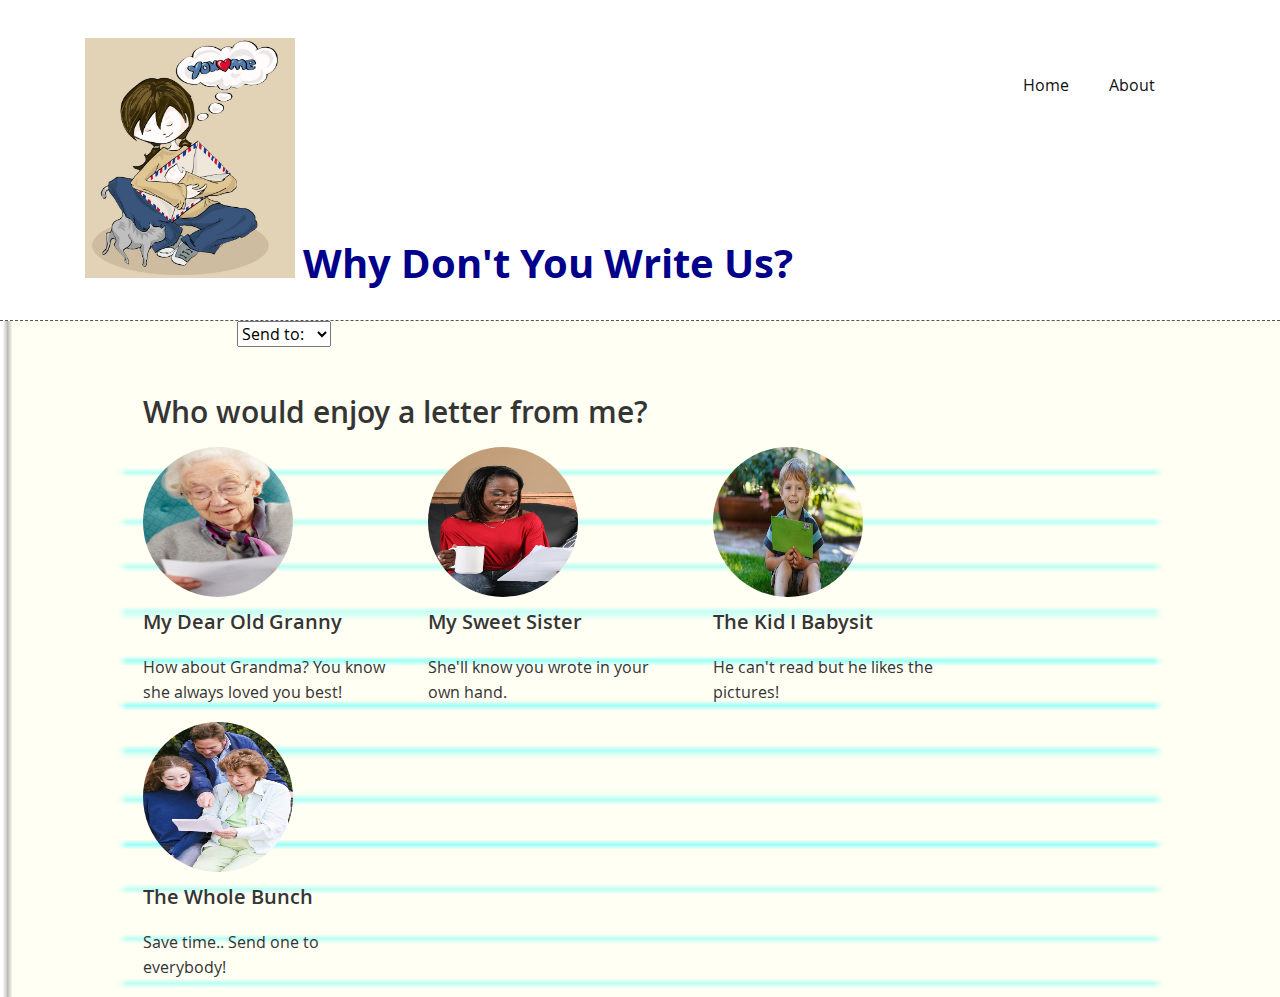
==== commit aca094dd: "Correct float." ====
--- a/index.html
+++ b/index.html
@@ -164,12 +164,13 @@
 	contentArea.style.backgroundRepeat = "no-repeat";
 	contentArea.style.backgroundSize = "cover";
 	var featuredItemsArea = document.getElementById("featuredItems");
-	featuredItemsArea.style.float = "right";
+	featuredItemsArea.style.paddingLeft = "10%";
 	featuredItemsArea.style.paddingRight = "10%";
 //change the body content
 	var featuresBanner = document.getElementById("featuredItemsBanner");
 	featuresBanner.innerHTML = "<h3>Who would enjoy a letter from me&#63;</h3>";
 	featuresBanner.style.paddingLeft = "10%";	
+	featuredItemsArea.style.clear = "both";
 		var feature1 = document.getElementById("feature1");
 		feature1.innerHTML = "<img class='styled' alt='Happy grandma reading letter.' src='/images/OldWmnRd1.png'><h4>My Dear Old Granny</h4><p>How about Grandma&#63; You know she always loved you best&#33;</p>";		
 		var feature2 = document.getElementById("feature2");
@@ -185,7 +186,7 @@
 	showRecipient.style.float = "right";
 	function sendLetter(letterRecipient) {
 		switch(letterRecipient) {
-			case '0': showRecipient.innerHTML = "Don&apos;t forget stamps&#58;";
+			case '0': showRecipient.innerHTML = "Don&apos;t forget stamps&#33;";
 			break;
 			case '1': showRecipient.innerHTML = "Good choice&#33; She will probably send you five dollars.";
 			break;
@@ -200,4 +201,4 @@
 	}
 
 </script>
-</html>+</html>
